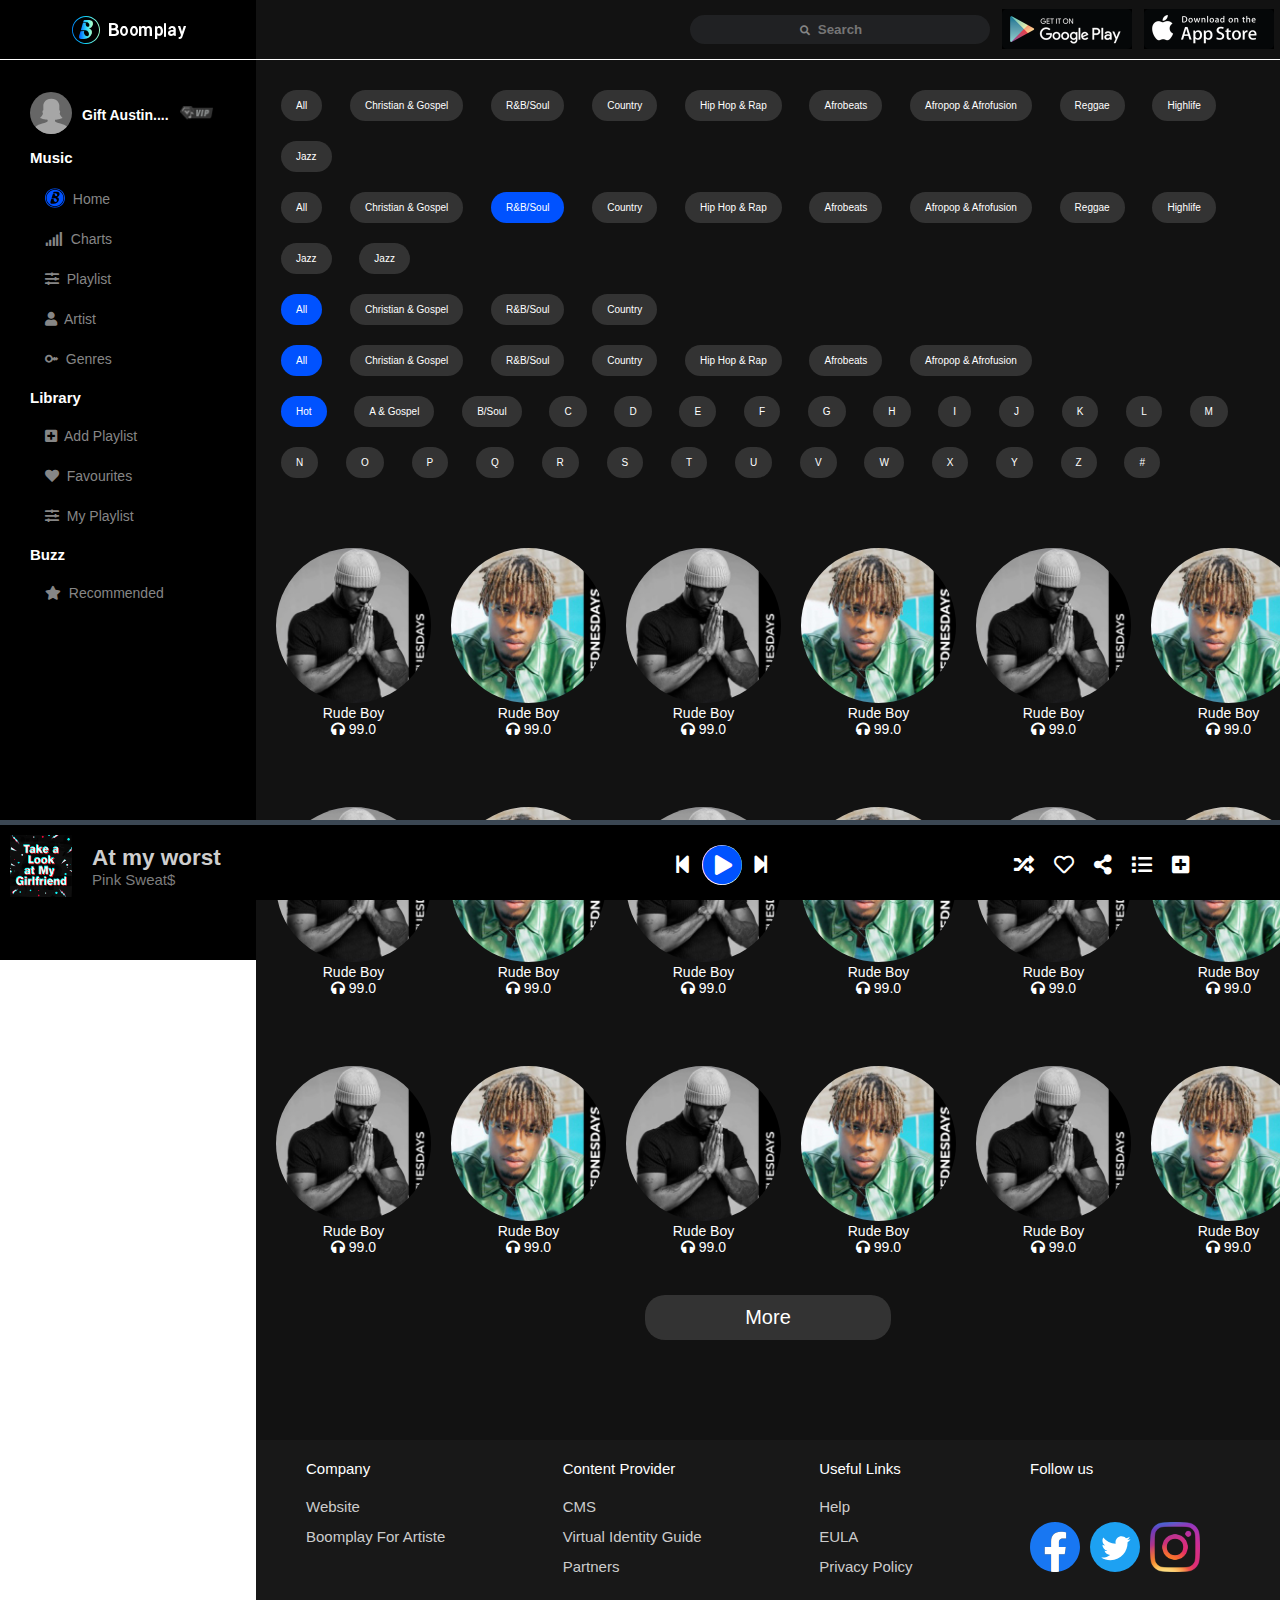
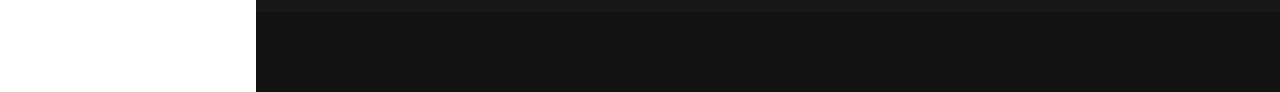
==== artiste.html @ 35195103 "playlist and artist page added" ====
<!DOCTYPE html>
<html lang="en">
<head>
    <meta charset="UTF-8">
    <meta http-equiv="X-UA-Compatible" content="IE=edge">
    <meta name="viewport" content="width=device-width, initial-scale=1.0">
    <title>boomplay</title>
    <link rel="stylesheet" href="style.css">
    <link rel="stylesheet" href="https://cdnjs.cloudflare.com/ajax/libs/font-awesome/5.15.3/css/all.min.css">
</head>
<body>
        <nav class="navbar">
            <div class="aside-logo">
                <img src="./img/logo.svg" alt="logo" class="logo">
            </div>
                <ul class="nav-ul">
                         <i class="fa fa-search" ></i>
                        <li><input type="text" class="input" placeholder="Search" ></li>
                        <li><a href="https://play.google.com/store/apps/details?id=com.afmobi.boomplayer" target="_blank"><img src="./img/googlePlay_badge.svg" alt="googlePlay_badge" class="badge"></a></li>
                        <li><a href="https://apps.apple.com/cn/app/id1437251983" target="_blank" ><img src="./img/appStore_badge.svg" alt="appStore_badge" class="badge"></a></li>
                </ul>
        </nav>
        <div class="parent">
            <aside class="aside">
                

                <div>
                    <ul class="user">
                        <li><img src="./img/default_user_female.svg" alt="user" style="height: 42px; width: 42px; "></li>
                        <li  class="user-vip"><p class="paragraph">Gift Austin.... </p></li>
                        <li class="user-vip"><img src="./img/icon_vip_default.svg" alt="vip" style="height: 16px;" ></li>
                    </ul>
                        <h2>Music</h2>
                    <ul class="aside-items">
                        <li><img class="svg"src="./img/nav_home_current.svg" alt="logo-svg">&nbsp; <a href="./index.html">Home</a> </li>
                        <li><i class="fa fa-signal"></i>&nbsp; <a href="#">Charts</a> </li>
                        <li><i class="fa fa-sliders-h"></i>&nbsp <a href="./playlist.html">Playlist</a> </li>
                        <li><i class="fa fa-user"></i>&nbsp; <a href="./artiste.html">Artist</a></li>
                        <li><i class="fa fa-mars-stroke-h"></i>&nbsp; <a href="#">Genres</a></li>
                    </ul>
                    <h2>Library</h2>

                    <ul class="aside-items">
                    <li><i class="fa fa-plus-square"></i>&nbsp; <a href="#">Add Playlist</a></li>
                    <li><i class="fa fa-heart"></i>&nbsp; <a href="#">Favourites</a></li>
                    <li><i class="fa fa-sliders-h"></i>&nbsp; <a href="#">My Playlist</a></li>
                    </ul>
                </div>
                <h2>Buzz</h2>
                <ul class="aside-items">
                    <li><i class="fa fa-star"></i>&nbsp; <a href="#">Recommended</a></li>
                </ul>

            </aside>
            <main class="main">
                <div class="btnclass">
                    <button class="button">All</button>
                    <button class="button">Christian & Gospel</button>
                    <button class="button">R&B/Soul</button>
                    <button class="button">Country</button>
                    <button class="button">Hip Hop & Rap</button>
                    <button class="button">Afrobeats</button>
                    <button class="button">Afropop & Afrofusion</button>
                    <button class="button">Reggae</button>
                    <button class="button">Highlife</button>
                    <button class="button">Jazz</button>

                </div>
                <div class="btnclass">
                    <button class="button">All</button>
                    <button class="button">Christian & Gospel</button>
                    <button class="button one">R&B/Soul</button>
                    <button class="button">Country</button>
                    <button class="button">Hip Hop & Rap</button>
                    <button class="button">Afrobeats</button>
                    <button class="button">Afropop & Afrofusion</button>
                    <button class="button">Reggae</button>
                    <button class="button">Highlife</button>
                    <button class="button">Jazz</button>
                    <button class="button">Jazz</button>


                </div>
                <div class="btnclass">
                    <button class="button one">All</button>
                    <button class="button">Christian & Gospel</button>
                    <button class="button">R&B/Soul</button>
                    <button class="button">Country</button>
                </div>
                <div class="btnclass">
                    <button class="button one">All</button>
                    <button class="button">Christian & Gospel</button>
                    <button class="button">R&B/Soul</button>
                    <button class="button">Country</button>
                    <button class="button">Hip Hop & Rap</button>
                    <button class="button">Afrobeats</button>
                    <button class="button">Afropop & Afrofusion</button>
                </div>
                <div class="btnclass">
                    <button class="button one">Hot</button>
                    <button class="button">A & Gospel</button>
                    <button class="button">B/Soul</button>
                    <button class="button">C</button>
                    <button class="button">D</button>
                    <button class="button">E</button>
                    <button class="button">F</button>
                    <button class="button">G</button>
                    <button class="button">H</button>
                    <button class="button">I</button>
                    <button class="button">J</button>
                    <button class="button">K</button>
                    <button class="button">L</button>
                    <button class="button">M</button>
                    <button class="button">N</button>
                    <button class="button">O</button>
                    <button class="button">P</button>
                    <button class="button">Q</button>
                    <button class="button">R</button>
                    <button class="button">S</button>
                    <button class="button">T</button>
                    <button class="button">U</button>
                    <button class="button">V</button>
                    <button class="button">W</button>
                    <button class="button">X</button>
                    <button class="button">Y</button>
                    <button class="button">Z</button>
                    <button class="button">#</button>
                </div>

                <div class="main-items">
                    <li><a href=""><img class="rounded" src="./img/381d87ef0cdd41d3af2badf7fd5ab60c.jpg" alt="image" ></a><p>Rude Boy</p>
                    <p><i class="fas fa-headphones"></i> 99.0</p></li>
                    <li><a href=""><img class="rounded" src="./img/9aa7b5f9342a4d26abee65a1444624ef.jpeg" alt="image" ></a><p>Rude Boy</p><p><i class="fas fa-headphones"></i> 99.0</p></li>
                    <li><a href=""><img class="rounded" src="./img/381d87ef0cdd41d3af2badf7fd5ab60c.jpg" alt="image" ></a><p>Rude Boy</p><p><i class="fas fa-headphones"></i> 99.0</p></li>
                    <li><a href=""><img class="rounded" src="./img/9aa7b5f9342a4d26abee65a1444624ef.jpeg" alt="image" ></a><p>Rude Boy</p><p><i class="fas fa-headphones"></i> 99.0</p></li>
                    <li><a href=""><img class="rounded" src="./img/381d87ef0cdd41d3af2badf7fd5ab60c.jpg" alt="image" ></a><p>Rude Boy</p><p><i class="fas fa-headphones"></i> 99.0</p></li>
                    <li><a href=""><img class="rounded" src="./img/9aa7b5f9342a4d26abee65a1444624ef.jpeg" alt="image" ></a><p>Rude Boy</p><p><i class="fas fa-headphones"></i> 99.0</p></li>
                </div>

                <div class="main-items">
                    <li><a href=""><img class="rounded" src="./img/381d87ef0cdd41d3af2badf7fd5ab60c.jpg" alt="image" ></a><p>Rude Boy</p><p><i class="fas fa-headphones"></i> 99.0</p></li>
                    <li><a href=""><img class="rounded" src="./img/9aa7b5f9342a4d26abee65a1444624ef.jpeg" alt="image" ></a><p>Rude Boy</p><p><i class="fas fa-headphones"></i> 99.0</p></li>
                    <li><a href=""><img class="rounded" src="./img/381d87ef0cdd41d3af2badf7fd5ab60c.jpg" alt="image" ></a><p>Rude Boy</p><p><i class="fas fa-headphones"></i> 99.0</p></li>
                    <li><a href=""><img class="rounded" src="./img/9aa7b5f9342a4d26abee65a1444624ef.jpeg" alt="image" ></a><p>Rude Boy</p><p><i class="fas fa-headphones"></i> 99.0</p></li>
                    <li><a href=""><img class="rounded" src="./img/381d87ef0cdd41d3af2badf7fd5ab60c.jpg" alt="image" ></a><p>Rude Boy</p><p><i class="fas fa-headphones"></i> 99.0</p></li>
                    <li><a href=""><img class="rounded" src="./img/9aa7b5f9342a4d26abee65a1444624ef.jpeg" alt="image" ></a><p>Rude Boy</p><p><i class="fas fa-headphones"></i> 99.0</p></li>

                </div>

                <div class="main-items">
                    <li><a href=""><img class="rounded" src="./img/381d87ef0cdd41d3af2badf7fd5ab60c.jpg" alt="image"></a><p>Rude Boy</p><p><i class="fas fa-headphones"></i> 99.0</p></li>
                    <li><a href=""><img class="rounded" src="./img/9aa7b5f9342a4d26abee65a1444624ef.jpeg" alt="image" ></a><p>Rude Boy</p><p><i class="fas fa-headphones"></i> 99.0</p></li>
                    <li><a href=""><img class="rounded" src="./img/381d87ef0cdd41d3af2badf7fd5ab60c.jpg" alt="image" ></a><p>Rude Boy</p><p><i class="fas fa-headphones"></i> 99.0</p></li>
                    <li><a href=""><img class="rounded" src="./img/9aa7b5f9342a4d26abee65a1444624ef.jpeg" alt="image" ></a><p>Rude Boy</p><p><i class="fas fa-headphones"></i> 99.0</p></li>
                    <li><a href=""><img class="rounded" src="./img/381d87ef0cdd41d3af2badf7fd5ab60c.jpg" alt="image" ></a><p>Rude Boy</p><p><i class="fas fa-headphones"></i> 99.0</p></li>
                    <li><a href=""><img class="rounded" src="./img/9aa7b5f9342a4d26abee65a1444624ef.jpeg" alt="image" ></a><p>Rude Boy</p><p><i class="fas fa-headphones"></i> 99.0</p></li>

                </div> 

                <div class="more-section">
                    <button class="btn">More</button>
                </div>
                
                <div class="sub-footer">
                    <div class="sub-footer-items">
                        <ul>
                            <li><h3>Company</h3></li>
                            <li><a href="#" target="_blank">Website</a></li>
                            <li><a href="#" target="_blank">Boomplay For Artiste</a></li>
                        </ul>

                    </div>

                    <div class="sub-footer-items">
                        <ul>
                            <li><h3>Content Provider</h3></li>
                            <li><a href="#" target="_blank">CMS</a></li>
                            <li><a href="#" target="_blank">Virtual Identity Guide</a></li>
                            <li><a href="#" target="_blank">Partners</a></li>
                        </ul>

                    </div>

                    <div class="sub-footer-items">
                        <ul>
                            <li><h3>Useful Links</h3></li>
                            <li><a href="#" target="_blank">Help</a></li>
                            <li><a href="#" target="_blank">EULA</a></li>
                            <li><a href="#" target="_blank">Privacy Policy</a></li>
                        </ul>

                    </div>

                    <div class="sub-footer-items">
                        <ul>
                            <li><h3>Follow us</h3></li>
                        </ul>

                        <ul class="img">
                            <li class="image"><a  href="https://web.facebook.com/BoomplayMusicNG" target="_blank"><img class="img" src="./img/facebook.svg" alt="facebook-logo"></a></li>
                            <li class="image"><a href="https://twitter.com/BoomplayMusic" target="_blank"><img class="img" src="./img/twitter.svg" alt="twitter-logo"></a></li>
                            <li class="image"><a href="https://www.instagram.com/boomplaymusic/" target="_blank"><img class="img" src="./img/ins.png" alt="instagram"></a></li>
                        </ul>

                    </div>
            
                </div>
            </main>
    </div>
    
     
     
   

    <footer class="footer">

        <div class="image">
            <img src="./img/1.jpg" alt="song-image">
         <ul>
             <li><h2>At my worst</h2></li>
             <li><p>Pink Sweat$</p></li>
         </ul>
        </div>
        <div class="play">
            <ul class="icons play-section">
                <li><i class="fas fa-step-backward fa-2x forward"></i></li>
                <li class="play-circle"><i class="fas fa-play-circle fa-4x "></i></li>
                <li><i class="fas fa-step-forward fa-2x forward"></i></li>
            </ul>
        </div>

        <div class="play">
            <ul class="icons side">
                <li><i class="fas fa-random icon fa-2x"></i></li>
                <li><i class="far fa-heart fa-2x"></i></li>
                <li><i class="fas fa-share-alt fa-2x"></i></li>
                <li><i class="fas fa-list fa-2x"></i></li>
                <li><i class="fa fa-plus-square fa-2x"></i></li>
                
            </ul>
        </div>

        
    </footer>

  
              
</body>
</html>

    
</body>
</html>
---- style.css ----
* {
    padding: 0;
    margin: 0;
    box-sizing: border-box;
}

body {
    font-family: 'Helvetica Neue',Helvetica,Roboto,Tahoma,Arial,'Hiragino Sans GB',Stheiti,'WenQuanYi Micro Hei',\5FAE\8F6F\96C5\9ED1,\5B8B\4F53,sans-serif;
}

html{
    font-size: 62.5%;
}


.navbar {
    width: 100%;
    /* margin-left: 20%; */
    background-color: #121212;
    color: #fff;
    border-bottom: .5px solid #fff;
    display: flex;
    align-items: center;
    height: 60px;
    position: fixed;
    
}

.navbar ul {
    display: flex;
    list-style: none;
    justify-content: flex-end;
    align-items: center;
    width: 80%;
}

.navbar ul li {
    margin: 1rem 0.6rem; 
}

.badge {
    background-color: #000000;
}

.aside {
    width: 20%;
    background-color: #000000;
    color: #fff;
    padding: 2rem 3rem;
    margin-top: 6rem;
    position: fixed;
    height: 100vh;
    overflow-y:scroll;
    cursor: pointer;

}

.aside li {
    list-style: none;
    padding: 1.2rem 0;
    font-size: 1.4rem;
    color: #868686;
}

.aside-logo {
    background-color: #000000;
    width: 20%;
    display: flex;
    justify-content: center;
    align-items: center;
    height: 100%;
}

.input {
    padding: .7rem;
    border-radius: 2.2rem;
    outline: none;
    width: 30rem;
    border: none;
    background-color: #202123;
    color: #C9C9C9;
    font-weight: 600;
}

input[type='text']::placeholder{
    text-align: center;
}

.user {
    display: flex;
    list-style: none;
}

.paragraph {
    font-size: 14px;
    white-space: nowrap;
    font-weight: bold;
    color: #fff;
}

.user-vip {
    align-self: center;
    padding: 0 0 0 1rem !important;
}

.parent{
    display: flex;
}
.main {
    width: 80%;
    background-color: #121212;
    margin-top: 5rem;
    margin-left: 20%;
    padding-top: 2rem;
} 

.banner{
    padding: 4rem 0 0 2rem;
}
.banner-image {
    border-radius: 2rem;
    
}

.main-items {
    display: flex;
    list-style: none;
    margin: 2rem 2rem;
    margin-top: 7rem;
    
}

.heading {
    color: #fff;
    padding: 1rem 2rem 0;
    font-size: 2.1rem;
}

.main-items li {
    padding: 0 2rem 0 0;
}

.aside li:hover {
    color: #0052ff;
}

.main-items li img{
    width: 15.5rem;

}

.aside-items {
    padding: 1rem 1.5rem;
}

.svg {
    width: 2rem;
    margin-bottom: -.5rem;
}

.nav-ul i {
    position: absolute;
    margin-right: 47rem;
    color: #868686;
}

/* width */
::-webkit-scrollbar {
    width: .7rem;
  }
  
  /* Track */
  ::-webkit-scrollbar-track {
    background: #121212;
  }
  
  /* Handle */
  ::-webkit-scrollbar-thumb {
    background: #888;
    border-radius: 2rem;
  }

  .footer {
    position: fixed;
    bottom: 0;
    right: 0;
    width: 100%;
    height: 80px;
    background-color: #000;
    border-top: .5rem solid #3b4753;
    display: flex;
    justify-content: space-between;
  }


  .footer img {
      height: 6.2rem;
      width: 6.2rem;
      margin: 1rem 0 0 1rem;
  }

  .image {
      color: #fff;
      display: flex;
  }

  .image ul {
    margin: 2rem 0 0 2rem;
    list-style: none;
    font-size: 1.5rem;
  }

  .image ul h2 {
      color: #CECECE;
  }

  .image ul p {
      color: #7D7D7D;
  }

  .aside-items a {
      text-decoration: none;
      color: #868686 ;
  }

  .aside-items a:hover {
      color: #0052ff;
  }

  .rounded {
      border-radius: 50%;
  }

  .sub-footer {
      background-color: #181818;
      color: #fff;
      display: flex;
      /* justify-content: space-around;
      padding: 3rem 0;
      margin-bottom: 8rem; */
      justify-content: space-between;
    padding: 2rem 7rem 0rem 5rem;
    margin-bottom: 8rem;
  }

  .more-section {
      display: flex;
      justify-content: center;
      margin-bottom: 10rem;
  }

  .btn {
    padding: 1.1rem 10rem;
    border-radius: 2rem;
    font-size: 2rem;
    background-color: #333333;
    color: #fff;
    outline: none;
    border: none;
    margin-top: 2rem;
    cursor: pointer;
}

.btn:hover {
    background-color: #0052ff;
    
}

.sub-footer ul {
    list-style: none;
    margin-bottom: 3rem;

}

.sub-footer h3 {
    padding: 0 0 1.5rem 0;
    font-size: 1.5rem;
    font-weight: 500;
}

.sub-footer a {
    line-height: 3rem;
    color: #cccccc;
    text-decoration: none;
    font-size: 1.5rem;
}

.sub-footer-items img {
    width: 5rem;
    height: 5rem;
}

.img {
    display: flex;

}

.image {
    margin: 0 1rem 0 0;
}

.sub-footer a:hover {
    text-decoration: underline;
}

.play ul li {
    color: #fff;
}

.icons {
    display: flex;
    list-style: none;
    margin-top: 2rem;
}

.side {
    margin: 0 10rem;
}

.forward {
    margin: 1rem;
}

.main-items p {
    font-size: 1.4rem;
    color: #fff;
    text-align: center;
}

.side {
    padding: 1rem 0 0 0;
    margin: 2rem 7rem 0 0;
}

.side li i {
    padding: 0 2rem 0 0;
}

.play-circle i {
    color: #0052ff;
    background-color: #fff;
    border-radius: 50%;
}

.play-section {
    margin-left: 20rem;
}

.button {
    padding: 1rem 1.5rem;
    border-radius: 2rem;
    font-size: 1rem;
    background-color: #333333;
    color: #fff;
    outline: none;
    border: none;
    margin: 2rem 0 0 2.5rem;
    cursor: pointer;

}

.button:hover {
    background-color: #0052ff;
    transition: 2s;
}

.btnclass .one {
    background-color: #0052ff !important;
}

.background {
    background-image: url(./img/381d87ef0cdd41d3af2badf7fd5ab60c.jpg);
    background-size: cover;
    width: 15.5rem;
    height: 15.5rem;
    border-radius: .5rem;
}

.container {
    display: flex;
    justify-content: space-between;
    margin: 3rem 2rem;
}

.background p {
    color: #fff;
    margin: 14rem 0 0 1rem;
}
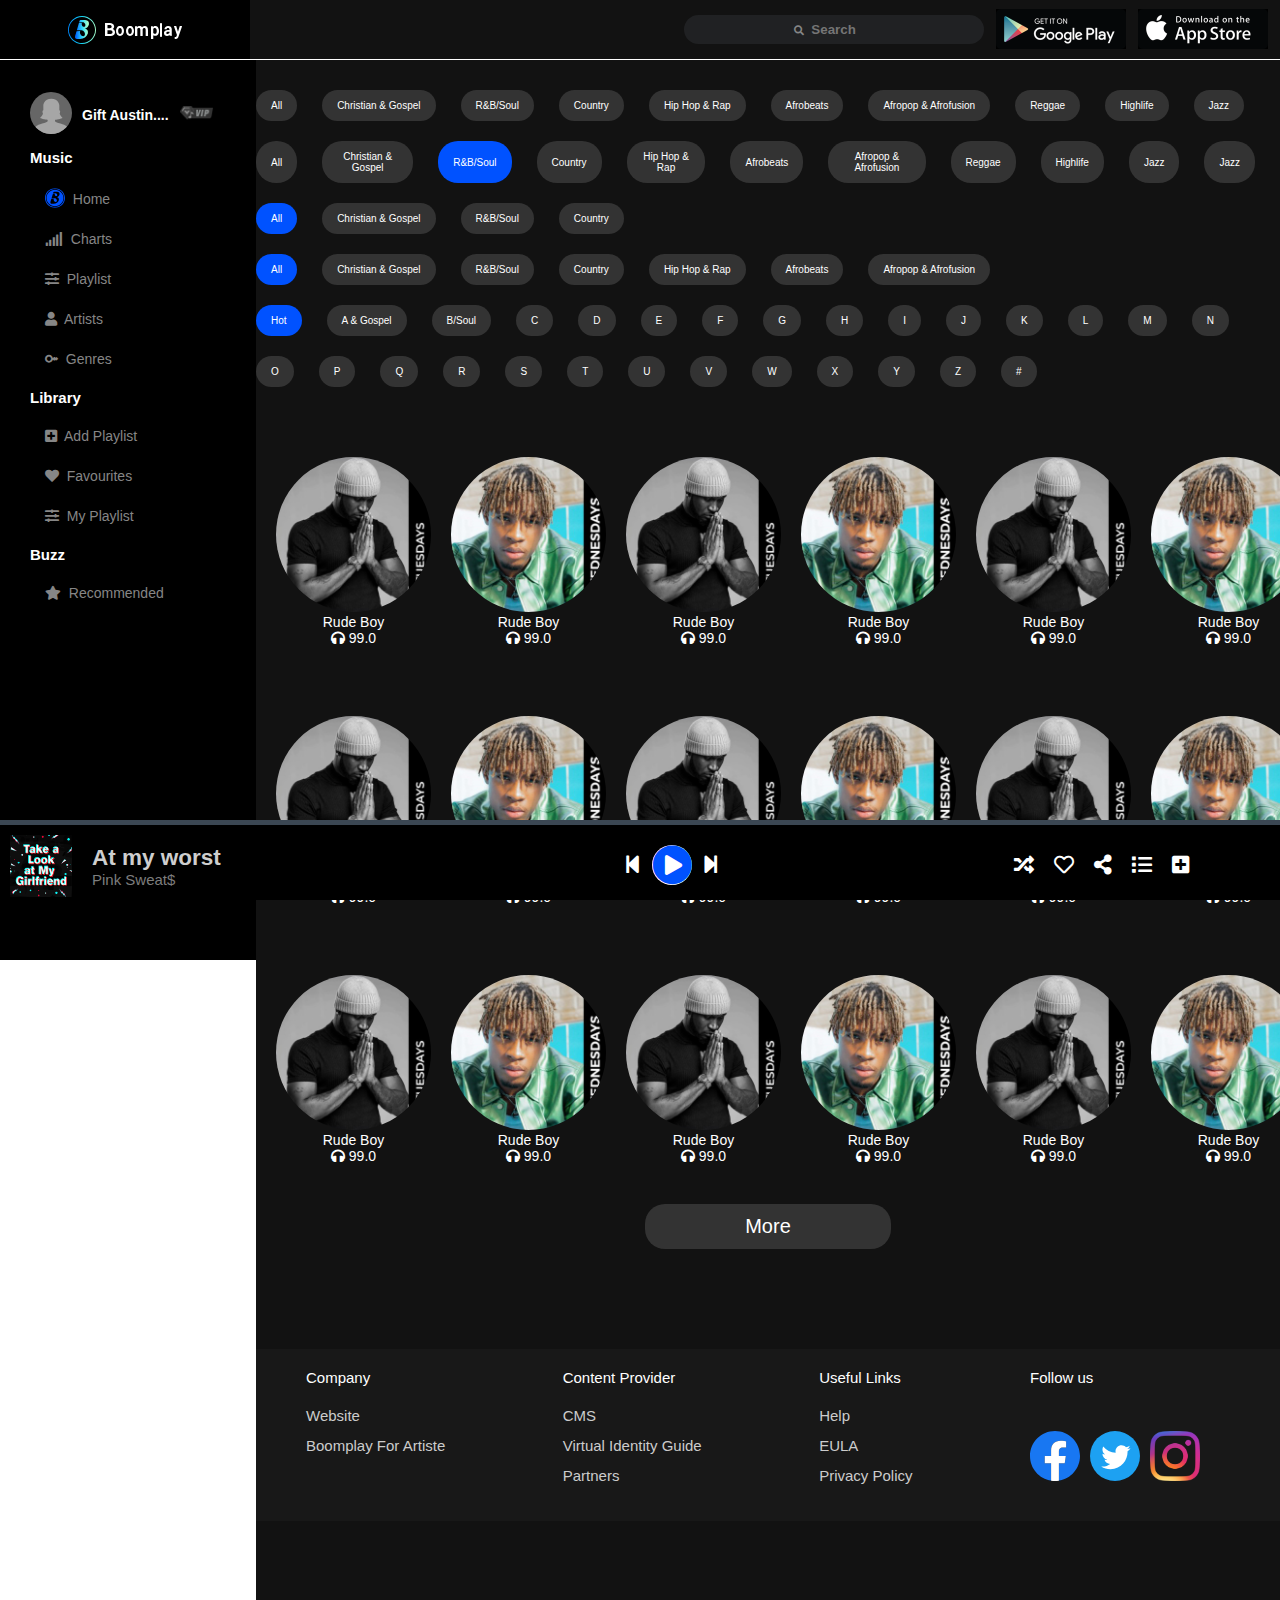
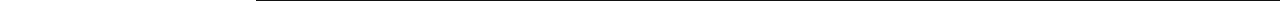
==== commit a46da974: "fixes" ====
--- a/artiste.html
+++ b/artiste.html
@@ -4,7 +4,7 @@
     <meta charset="UTF-8">
     <meta http-equiv="X-UA-Compatible" content="IE=edge">
     <meta name="viewport" content="width=device-width, initial-scale=1.0">
-    <title>boomplay</title>
+    <title>Artist</title>
     <link rel="stylesheet" href="style.css">
     <link rel="stylesheet" href="https://cdnjs.cloudflare.com/ajax/libs/font-awesome/5.15.3/css/all.min.css">
 </head>
@@ -35,7 +35,7 @@
                         <li><img class="svg"src="./img/nav_home_current.svg" alt="logo-svg">&nbsp; <a href="./index.html">Home</a> </li>
                         <li><i class="fa fa-signal"></i>&nbsp; <a href="#">Charts</a> </li>
                         <li><i class="fa fa-sliders-h"></i>&nbsp <a href="./playlist.html">Playlist</a> </li>
-                        <li><i class="fa fa-user"></i>&nbsp; <a href="./artiste.html">Artist</a></li>
+                        <li><i class="fa fa-user"></i>&nbsp; <a href="./artiste.html">Artists</a></li>
                         <li><i class="fa fa-mars-stroke-h"></i>&nbsp; <a href="#">Genres</a></li>
                     </ul>
                     <h2>Library</h2>
@@ -96,7 +96,7 @@
                     <button class="button">Afrobeats</button>
                     <button class="button">Afropop & Afrofusion</button>
                 </div>
-                <div class="btnclass">
+                <div class="btnclass alphabet">
                     <button class="button one">Hot</button>
                     <button class="button">A & Gospel</button>
                     <button class="button">B/Soul</button>
--- a/style.css
+++ b/style.css
@@ -64,7 +64,7 @@
 
 .aside-logo {
     background-color: #000000;
-    width: 20%;
+    width: 19.5%;
     display: flex;
     justify-content: center;
     align-items: center;
@@ -343,7 +343,7 @@
 }
 
 .play-section {
-    margin-left: 20rem;
+    margin-left: 10rem;
 }
 
 .button {
@@ -354,7 +354,7 @@
     color: #fff;
     outline: none;
     border: none;
-    margin: 2rem 0 0 2.5rem;
+    margin: 2rem 2.5rem 0 0;
     cursor: pointer;
 
 }
@@ -384,8 +384,33 @@
 
 .background p {
     color: #fff;
-    margin: 14rem 0 0 1rem;
-}
+    padding: 14rem 0 0 1rem;
+}
+
+.song-title {
+    color: #fff;
+    margin-top: .7rem;
+    font-size: 1rem;
+}
+
+.btnclass {
+    display: flex;
+}
+.btnclass p {
+    margin: 3rem 0 0 2rem;
+    color: #fff;
+    font-size: 1rem;
+    width: 7%;
+}
+
+.alphabet {
+    flex-wrap: wrap;
+}
+
+.tags {
+    width: 93%;
+}
+
 
 
   
